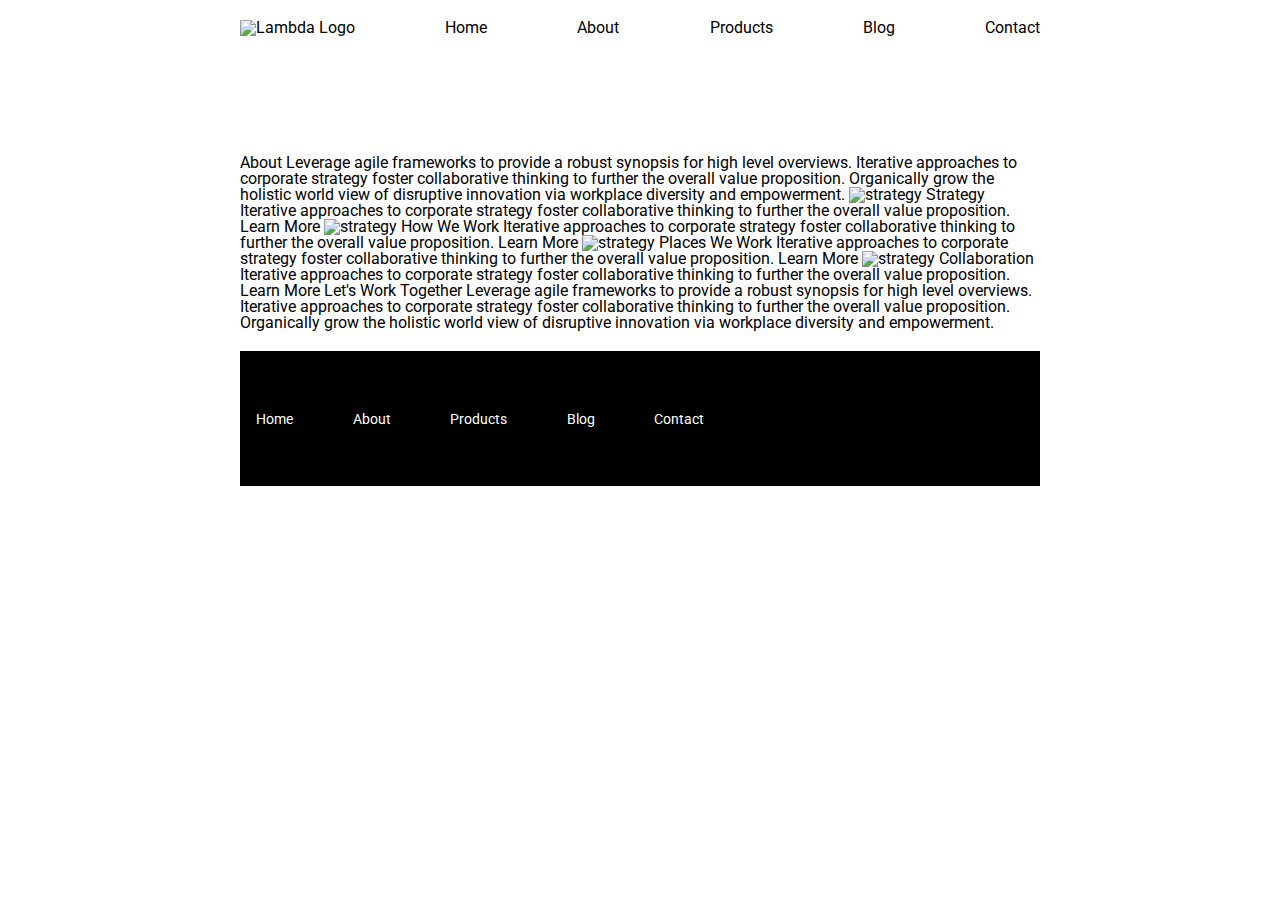
==== about.html @ 5cf159e9 "first hour" ====
<!doctype html>

<html lang="en">
<head>
  <meta charset="utf-8">

  <title>Sprint Challenge - About</title>

  <link href="https://fonts.googleapis.com/css?family=Roboto|Rubik" rel="stylesheet">
  <link rel="stylesheet" href="css/about.css">

</head>

<body>
    <div class="container about-page">
      <header>
        <nav>
          <img src="img/lambda-black.png" alt="Lambda Logo" />
          <a href="#">Home</a>
          <a href="#">About</a>
          <a href="#">Products</a>
          <a href="#">Blog</a>
          <a href="#">Contact</a>
        </nav>
        <div class="banner"></div>
      </header>
    About

    Leverage agile frameworks to provide a robust synopsis for high level overviews. Iterative approaches to corporate strategy foster collaborative thinking to further the overall value proposition. Organically grow the holistic world view of disruptive innovation via workplace diversity and empowerment.


    <img src="img/about-plan.png" alt="strategy">
    
    Strategy
    
    Iterative approaches to corporate strategy foster collaborative thinking to further the overall value proposition.

    Learn More



    <img src="img/about-working.png" alt="strategy">
    
    How We Work
    
    Iterative approaches to corporate strategy foster collaborative thinking to further the overall value proposition.

    Learn More



    <img src="img/about-office.png" alt="strategy">
    
    Places We Work

    Iterative approaches to corporate strategy foster collaborative thinking to further the overall value proposition.

    Learn More

    <img src="img/about-meeting.png" alt="strategy">
    
    Collaboration
    
    Iterative approaches to corporate strategy foster collaborative thinking to further the overall value proposition.

    Learn More

    Let's Work Together

    Leverage agile frameworks to provide a robust synopsis for high level overviews. Iterative approaches to corporate strategy foster collaborative thinking to further the overall value proposition. Organically grow the holistic world view of disruptive innovation via workplace diversity and empowerment.
        
      <footer>
        <nav>
          <a href="index.html">Home</a>
          <a href="#">About</a>
          <a href="#">Products</a>
          <a href="#">Blog</a>
          <a href="#">Contact</a>
        </nav>
      </footer>
    </div><!-- container -->        
</body>
</html>
---- css/about.css ----
/* http://meyerweb.com/eric/tools/css/reset/ 
   v2.0 | 20110126
   License: none (public domain)
*/

html,
body,
div,
span,
applet,
object,
iframe,
h1,
h2,
h3,
h4,
h5,
h6,
p,
blockquote,
pre,
a,
abbr,
acronym,
address,
big,
cite,
code,
del,
dfn,
em,
img,
ins,
kbd,
q,
s,
samp,
small,
strike,
strong,
sub,
sup,
tt,
var,
b,
u,
i,
center,
dl,
dt,
dd,
ol,
ul,
li,
fieldset,
form,
label,
legend,
table,
caption,
tbody,
tfoot,
thead,
tr,
th,
td,
article,
aside,
canvas,
details,
embed,
figure,
figcaption,
footer,
header,
hgroup,
menu,
nav,
output,
ruby,
section,
summary,
time,
mark,
audio,
video {
  margin: 0;
  padding: 0;
  border: 0;
  font-size: 100%;
  font: inherit;
  vertical-align: baseline;
}
/* HTML5 display-role reset for older browsers */
article,
aside,
details,
figcaption,
figure,
footer,
header,
hgroup,
menu,
nav,
section {
  display: block;
}
body {
  line-height: 1;
}
ol,
ul {
  list-style: none;
}
blockquote,
q {
  quotes: none;
}
blockquote:before,
blockquote:after,
q:before,
q:after {
  content: "";
  content: none;
}
table {
  border-collapse: collapse;
  border-spacing: 0;
}

* {
  box-sizing: border-box;
}

html,
body {
  height: 100%;
  font-family: "Roboto", sans-serif;
}

h1,
h2,
h3,
h4,
h5 {
  font-size: 18px;
  margin-bottom: 15px;
  font-family: "Rubik", sans-serif;
}

p {
  line-height: 1.4;
}

.container {
  width: 800px;
  margin: 0 auto;
}

nav {
  display: flex;
  justify-content: space-between;
  align-items: baseline;
  height: 15vh;
  margin-top: 2.5%;
}

nav a {
  text-decoration: none;
  color: black;
}

footer {
  width: 100%;
  background: black;
}

footer nav {
  width: 60%;
  display: flex;
  justify-content: space-between;
  align-items: center;
  padding: 20px 2%;
  font-size: 14px;
}

footer nav a {
  color: white;
  text-decoration: none;
}
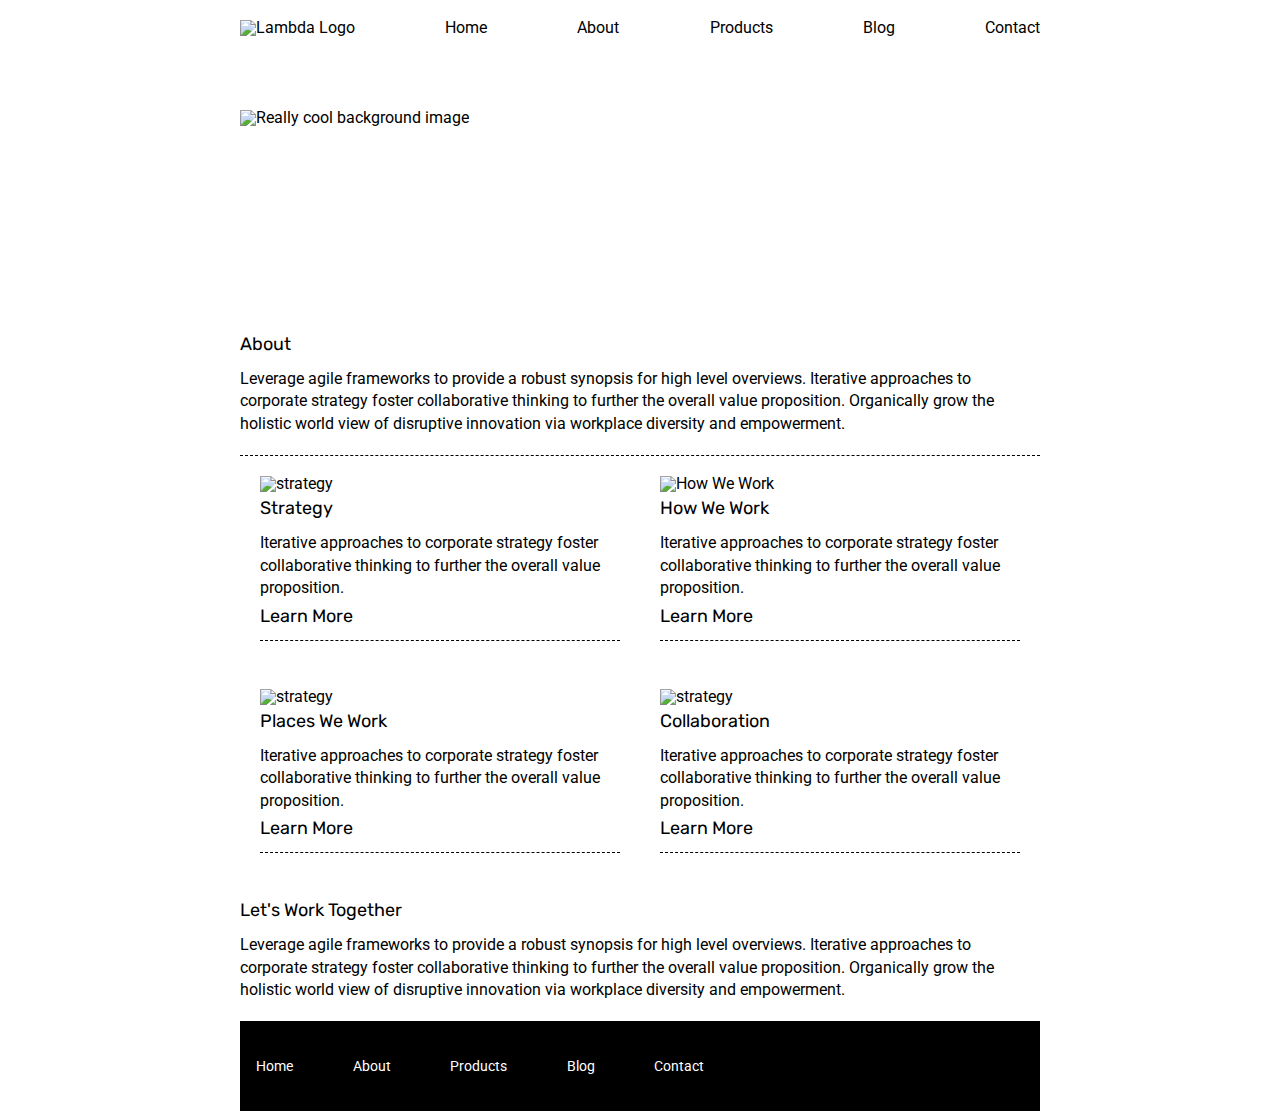
==== commit 95082075: "Second Hour" ====
--- a/about.html
+++ b/about.html
@@ -16,59 +16,73 @@
       <header>
         <nav>
           <img src="img/lambda-black.png" alt="Lambda Logo" />
-          <a href="#">Home</a>
+          <a href="index.html">Home</a>
           <a href="#">About</a>
           <a href="#">Products</a>
           <a href="#">Blog</a>
           <a href="#">Contact</a>
         </nav>
-        <div class="banner"></div>
+        <div class="banner">
+          <img src="img/jumbo-about.png" alt="Really cool background image"/>
+        </div>
       </header>
-    About
+      <section class="about">
+        <h2>About</h2>
 
-    Leverage agile frameworks to provide a robust synopsis for high level overviews. Iterative approaches to corporate strategy foster collaborative thinking to further the overall value proposition. Organically grow the holistic world view of disruptive innovation via workplace diversity and empowerment.
+        <p>Leverage agile frameworks to provide a robust synopsis for high level overviews. Iterative approaches to corporate strategy foster collaborative thinking to further the overall value proposition. Organically grow the holistic world view of disruptive innovation via workplace diversity and empowerment.</p>
+      </section>
+      <section class="main">
+        <div class="first">
+          <img src="img/about-plan.png" alt="strategy">
+    
+          <h2>Strategy</h2>
+    
+          <p>Iterative approaches to corporate strategy foster collaborative thinking to further the overall value proposition.</p>
 
+          <h3>Learn More</h3>
+        </div>
+        <span class="line"></span>
+        <div class="second">
+          <img src="img/about-working.png" alt="How We Work">
+        
+          <h2>How We Work</h2>
+        
+          <p>Iterative approaches to corporate strategy foster collaborative thinking to further the overall value proposition.
+          </p>
+        
+          <h3>Learn More</h3>
+        </div>
+        <span class="line"></span>
+        <div class="third">
+          <img src="img/about-office.png" alt="strategy">
+        
+          <h2>Places We Work</h2>
+        
+          <p>Iterative approaches to corporate strategy foster collaborative thinking to further the overall value proposition.
+          </p>
+        
+          <h3>Learn More</h3>
+        </div>
+        <span class="line"></span>
+        <div class="fourth">
+          <img src="img/about-meeting.png" alt="strategy">
+        
+          <h2>Collaboration</h2>
+        
+          <p>Iterative approaches to corporate strategy foster collaborative thinking to further the overall value proposition.
+          </p>
+        
+          <h3>Learn More</h3>
+        </div>
+        <span class="line"></span>
+      </section>
+      <section>
+        <h2>Let's Work Together</h2>
 
-    <img src="img/about-plan.png" alt="strategy">
-    
-    Strategy
-    
-    Iterative approaches to corporate strategy foster collaborative thinking to further the overall value proposition.
-
-    Learn More
-
-
-
-    <img src="img/about-working.png" alt="strategy">
-    
-    How We Work
-    
-    Iterative approaches to corporate strategy foster collaborative thinking to further the overall value proposition.
-
-    Learn More
-
-
-
-    <img src="img/about-office.png" alt="strategy">
-    
-    Places We Work
-
-    Iterative approaches to corporate strategy foster collaborative thinking to further the overall value proposition.
-
-    Learn More
-
-    <img src="img/about-meeting.png" alt="strategy">
-    
-    Collaboration
-    
-    Iterative approaches to corporate strategy foster collaborative thinking to further the overall value proposition.
-
-    Learn More
-
-    Let's Work Together
-
-    Leverage agile frameworks to provide a robust synopsis for high level overviews. Iterative approaches to corporate strategy foster collaborative thinking to further the overall value proposition. Organically grow the holistic world view of disruptive innovation via workplace diversity and empowerment.
-        
+        <p>Leverage agile frameworks to provide a robust synopsis for high level overviews. Iterative approaches to corporate
+        strategy foster collaborative thinking to further the overall value proposition. Organically grow the holistic world
+        view of disruptive innovation via workplace diversity and empowerment.</p>
+      </section>
       <footer>
         <nav>
           <a href="index.html">Home</a>
--- a/css/about.css
+++ b/css/about.css
@@ -161,13 +161,45 @@
   display: flex;
   justify-content: space-between;
   align-items: baseline;
-  height: 15vh;
+  height: 10vh;
   margin-top: 2.5%;
 }
 
 nav a {
   text-decoration: none;
   color: black;
+}
+
+.banner {
+  height: 25vh;
+}
+
+.about {
+  margin-bottom: 20px;
+  border-bottom: 1px dashed black;
+  padding-bottom: 20px;
+}
+
+.main {
+  display: flex;
+  flex-flow: row wrap;
+}
+
+.main div {
+  display: flex;
+  flex-flow: column nowrap;
+  width: 45%;
+  margin: 0 2.5% auto;
+  border-bottom: 1px dashed black;
+  margin-bottom: 6%;
+}
+
+.main div h2 {
+  padding-top: 2%;
+}
+
+.main div p {
+  padding-bottom: 2%;
 }
 
 footer {
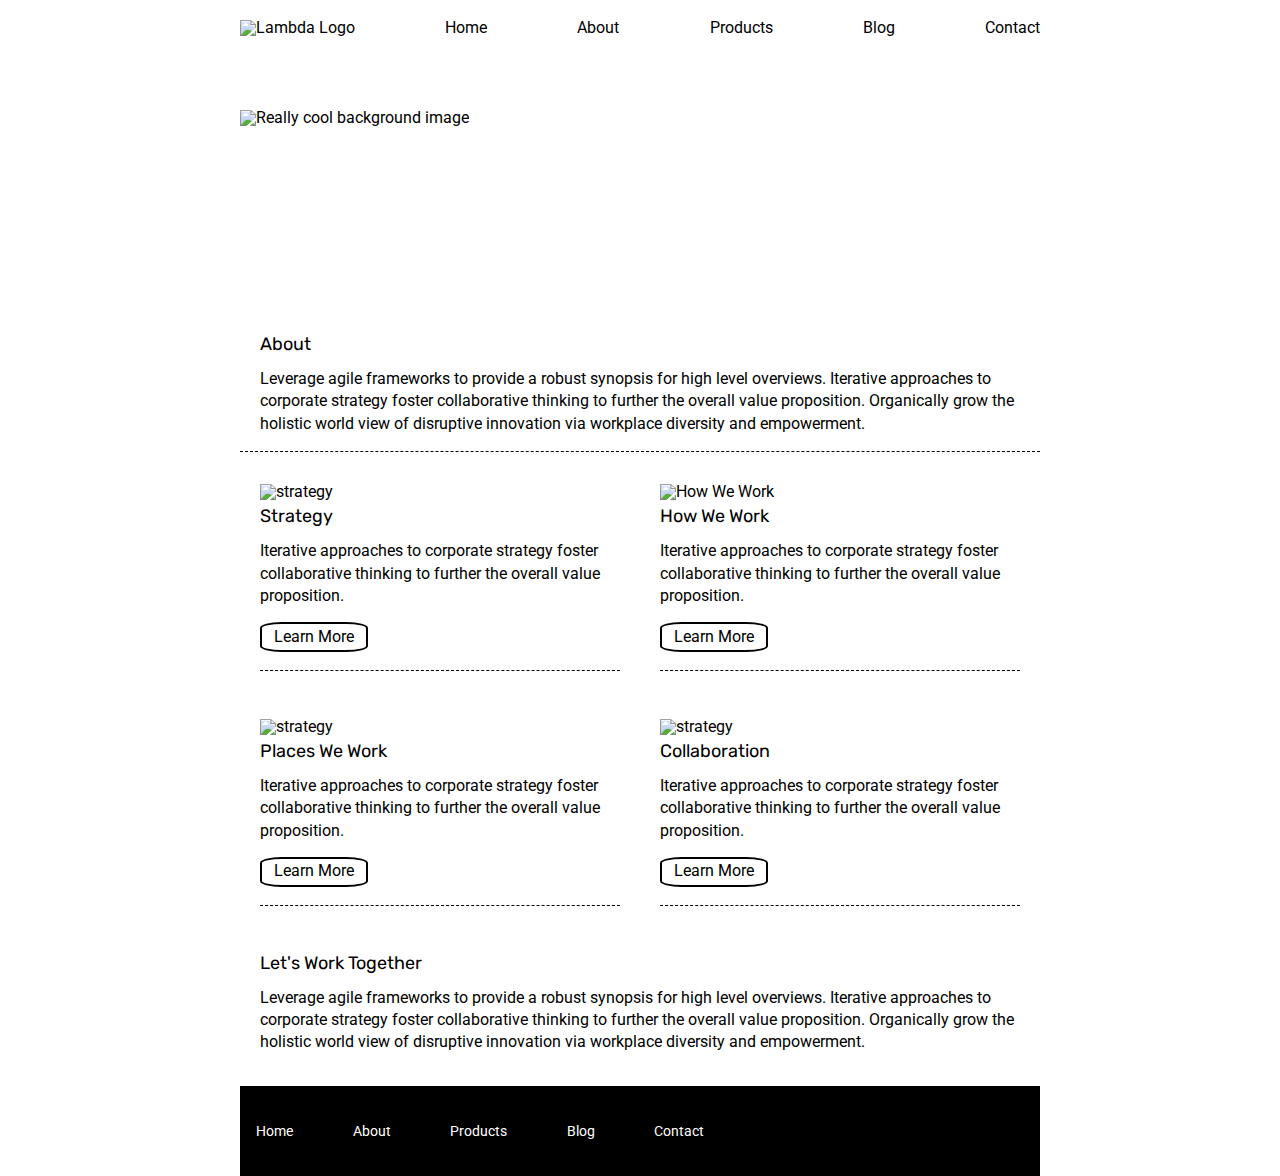
==== commit 99b25959: "final version" ====
--- a/about.html
+++ b/about.html
@@ -37,46 +37,42 @@
     
           <h2>Strategy</h2>
     
-          <p>Iterative approaches to corporate strategy foster collaborative thinking to further the overall value proposition.</p>
+          <p class="text">Iterative approaches to corporate strategy foster collaborative thinking to further the overall value proposition.</p>
 
-          <h3>Learn More</h3>
+          <p class="button">Learn More</p>
         </div>
-        <span class="line"></span>
         <div class="second">
           <img src="img/about-working.png" alt="How We Work">
         
           <h2>How We Work</h2>
         
-          <p>Iterative approaches to corporate strategy foster collaborative thinking to further the overall value proposition.
+          <p class="text">Iterative approaches to corporate strategy foster collaborative thinking to further the overall value proposition.
           </p>
         
-          <h3>Learn More</h3>
+          <p class="button">Learn More</p>
         </div>
-        <span class="line"></span>
         <div class="third">
           <img src="img/about-office.png" alt="strategy">
         
           <h2>Places We Work</h2>
         
-          <p>Iterative approaches to corporate strategy foster collaborative thinking to further the overall value proposition.
+          <p class="text">Iterative approaches to corporate strategy foster collaborative thinking to further the overall value proposition.
           </p>
         
-          <h3>Learn More</h3>
+          <p class="button">Learn More</p>
         </div>
-        <span class="line"></span>
         <div class="fourth">
           <img src="img/about-meeting.png" alt="strategy">
         
           <h2>Collaboration</h2>
         
-          <p>Iterative approaches to corporate strategy foster collaborative thinking to further the overall value proposition.
+          <p class="text">Iterative approaches to corporate strategy foster collaborative thinking to further the overall value proposition.
           </p>
         
-          <h3>Learn More</h3>
+          <p class="button">Learn More</p>
         </div>
-        <span class="line"></span>
       </section>
-      <section>
+      <section class="work">
         <h2>Let's Work Together</h2>
 
         <p>Leverage agile frameworks to provide a robust synopsis for high level overviews. Iterative approaches to corporate
--- a/css/about.css
+++ b/css/about.css
@@ -175,9 +175,10 @@
 }
 
 .about {
-  margin-bottom: 20px;
+  margin-bottom: 4%;
   border-bottom: 1px dashed black;
-  padding-bottom: 20px;
+  padding: 0 2.5%;
+  padding-bottom: 2%;
 }
 
 .main {
@@ -198,8 +199,22 @@
   padding-top: 2%;
 }
 
-.main div p {
-  padding-bottom: 2%;
+.text {
+  padding-bottom: 4%;
+}
+
+.button {
+  padding: 0.5% 2%;
+  border: 2px solid black;
+  border-radius: 20%;
+  margin-right: 70%;
+  margin-bottom: 5%;
+  text-align: center;
+}
+
+.work {
+  margin: 0 2.5% auto;
+  margin-bottom: 4%;
 }
 
 footer {
